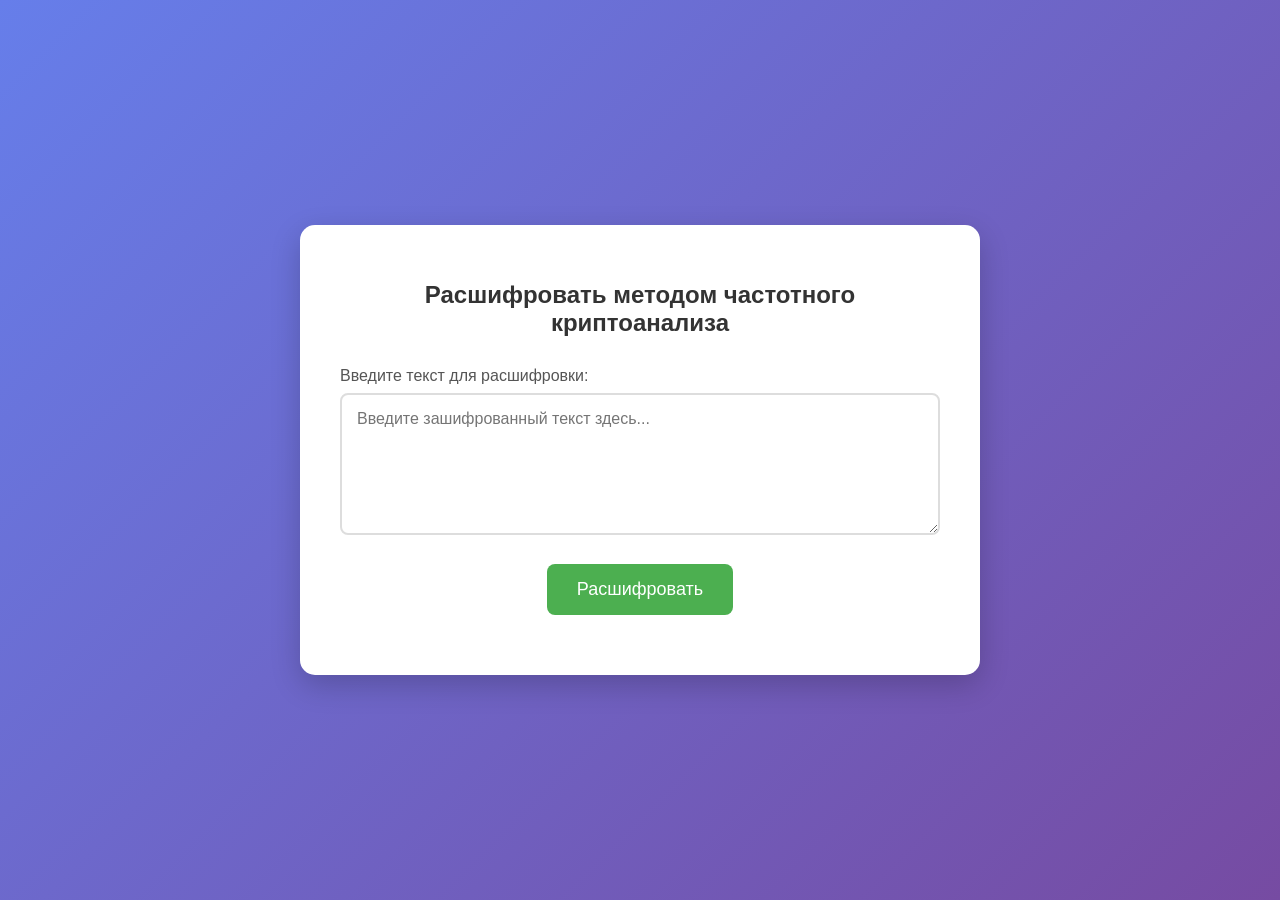
==== index.html @ 9b80fad9 "Update and rename hse.html to index.html" ====
<!DOCTYPE html>
<html lang="ru">
<head>
    <meta charset="UTF-8">
    <meta name="viewport" content="width=device-width, initial-scale=1.0">
    <title>Частотный криптоанализ</title>
    <link rel="stylesheet" href="style.css">
</head>
<body>
    <div class="container">
        <h1 class="title">Расшифровать методом частотного криптоанализа</h1>
        
        <div class="input-group">
            <label for="text-input" class="input-label">Введите текст для расшифровки:</label>
            <textarea 
                id="text-input" 
                class="text-input" 
                placeholder="Введите зашифрованный текст здесь..."
                rows="6"
            ></textarea>
        </div>
        
        <button class="decrypt-btn">Расшифровать</button>
        
        <div class="result-group" style="display: none;">
            <label class="input-label">Результат расшифровки:</label>
            <div class="result-output" id="result-output"></div>
        </div>
    </div>
</body>
</html>
---- style.css ----
body {
    margin: 0;
    padding: 0;
    font-family: Arial, sans-serif;
    background: linear-gradient(135deg, #667eea 0%, #764ba2 100%);
    min-height: 100vh;
    display: flex;
    align-items: center;
    justify-content: center;
}

.container {
    text-align: center;
    background: white;
    padding: 40px;
    border-radius: 15px;
    box-shadow: 0 10px 30px rgba(0, 0, 0, 0.2);
    max-width: 600px;
    width: 90%;
}

.title {
    color: #333;
    font-size: 24px;
    margin-bottom: 30px;
    font-weight: 600;
}

.input-group {
    margin-bottom: 25px;
    text-align: left;
}

.input-label {
    display: block;
    margin-bottom: 8px;
    color: #555;
    font-weight: 500;
    font-size: 16px;
}

.text-input {
    width: 100%;
    padding: 15px;
    border: 2px solid #ddd;
    border-radius: 8px;
    font-size: 16px;
    font-family: Arial, sans-serif;
    resize: vertical;
    box-sizing: border-box;
    transition: border-color 0.3s ease;
}

.text-input:focus {
    outline: none;
    border-color: #667eea;
}

.decrypt-btn {
    background: #4CAF50;
    color: white;
    border: none;
    padding: 15px 30px;
    font-size: 18px;
    border-radius: 8px;
    cursor: pointer;
    transition: all 0.3s ease;
    margin-bottom: 20px;
}

.decrypt-btn:hover {
    background: #45a049;
    transform: translateY(-2px);
    box-shadow: 0 5px 15px rgba(0, 0, 0, 0.2);
}

.decrypt-btn:active {
    transform: translateY(0);
}

.result-group {
    margin-top: 20px;
    text-align: left;
}

.result-output {
    background: #f8f9fa;
    border: 2px solid #e9ecef;
    border-radius: 8px;
    padding: 15px;
    min-height: 50px;
    font-size: 16px;
    color: #333;
}
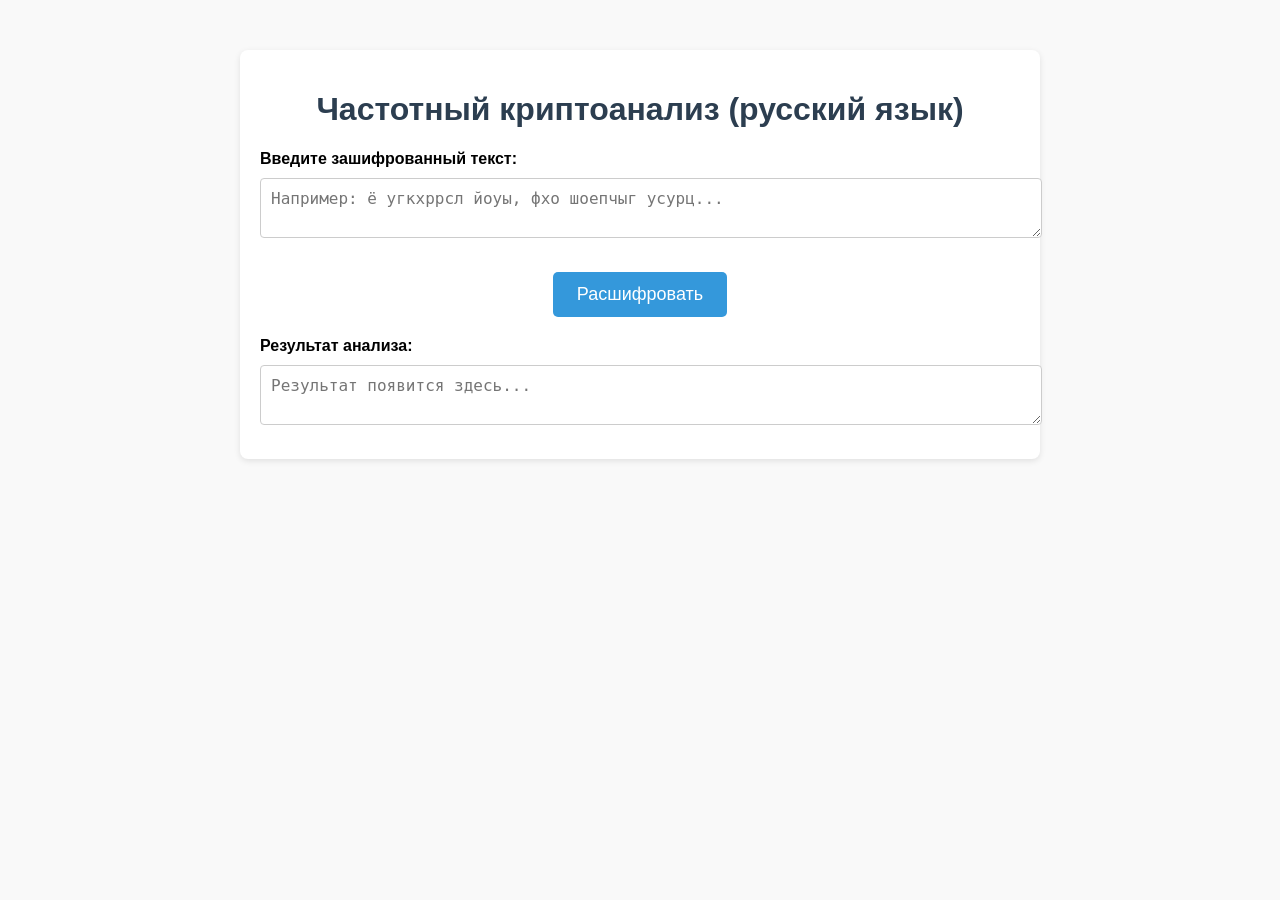
==== commit b0f8679f: "Add files via upload" ====
--- a/index.html
+++ b/index.html
@@ -1,32 +1,122 @@
 <!DOCTYPE html>
 <html lang="ru">
 <head>
-    <meta charset="UTF-8">
-    <meta name="viewport" content="width=device-width, initial-scale=1.0">
-    <title>Частотный криптоанализ</title>
-    <link rel="stylesheet" href="style.css">
+  <meta charset="UTF-8" />
+  <meta name="viewport" content="width=device-width, initial-scale=1.0"/>
+  <title>Частотный криптоанализ</title>
+  <style>
+    body {
+      font-family: Arial, sans-serif;
+      max-width: 800px;
+      margin: 30px auto;
+      padding: 20px;
+      background-color: #f9f9f9;
+    }
+    h1 {
+      text-align: center;
+      color: #2c3e50;
+    }
+    textarea {
+      width: 100%;
+      padding: 10px;
+      margin: 10px 0;
+      border: 1px solid #ccc;
+      border-radius: 4px;
+      font-size: 16px;
+      resize: vertical;
+    }
+    button {
+      background-color: #3498db;
+      color: white;
+      border: none;
+      padding: 12px 24px;
+      font-size: 18px;
+      border-radius: 5px;
+      cursor: pointer;
+      display: block;
+      margin: 20px auto;
+    }
+    button:hover {
+      background-color: #2980b9;
+    }
+    .container {
+      background: white;
+      padding: 20px;
+      border-radius: 8px;
+      box-shadow: 0 2px 6px rgba(0,0,0,0.1);
+    }
+  </style>
 </head>
 <body>
-    <div class="container">
-        <h1 class="title">Расшифровать методом частотного криптоанализа</h1>
-        
-        <div class="input-group">
-            <label for="text-input" class="input-label">Введите текст для расшифровки:</label>
-            <textarea 
-                id="text-input" 
-                class="text-input" 
-                placeholder="Введите зашифрованный текст здесь..."
-                rows="6"
-            ></textarea>
-        </div>
-        
-        <button class="decrypt-btn">Расшифровать</button>
-        
-        <div class="result-group" style="display: none;">
-            <label class="input-label">Результат расшифровки:</label>
-            <div class="result-output" id="result-output"></div>
-        </div>
-    </div>
+  <div class="container">
+    <h1>Частотный криптоанализ (русский язык)</h1>
+
+    <label for="cipherInput"><strong>Введите зашифрованный текст:</strong></label>
+    <textarea id="cipherInput" placeholder="Например: ё угкхррсл йоуы, фхо шоепчыг усурц..."></textarea>
+
+    <button onclick="analyze()">Расшифровать</button>
+
+    <label for="plainOutput"><strong>Результат анализа:</strong></label>
+    <textarea id="plainOutput" readonly placeholder="Результат появится здесь..."></textarea>
+  </div>
+
+  <!-- Скрипт: частотный анализ на JavaScript -->
+  <script>
+    // Эталонная частота букв в русском языке (по убыванию)
+    const RUSSIAN_FREQ = "оеаинтсрвлкмдпугяыьзбчйхжшюцщэфъё";
+
+    // Функция расшифровки
+    function analyze() {
+      // 1. Получаем текст из поля ввода
+      const cipherText = document.getElementById("cipherInput").value.toLowerCase();
+      const outputField = document.getElementById("plainOutput");
+
+      // 2. Определяем, какие символы — русские буквы
+      const RUSSIAN_LETTERS = "абвгдеёжзийклмнопрстуфхцчшщъыьэюя";
+
+      // 3. Считаем частоту каждой буквы в шифротексте
+      const freq = {};
+      let letterCount = 0;
+
+      for (let char of cipherText) {
+        if (RUSSIAN_LETTERS.includes(char)) {
+          freq[char] = (freq[char] || 0) + 1;
+          letterCount++;
+        }
+      }
+
+      // 4. Проверка: есть ли вообще русские буквы?
+      if (letterCount === 0) {
+        outputField.value = "❌ В тексте не найдено русских букв.";
+        return;
+      }
+
+      // 5. Сортируем буквы шифротекста по частоте (от самых частых)
+      const sortedCipherLetters = Object.entries(freq)
+        .sort((a, b) => b[1] - a[1]) // по убыванию
+        .map(([letter]) => letter);   // оставляем только буквы
+
+      // 6. Создаём таблицу замены: шифрбуква → предполагаемая буква
+      const mapping = {};
+      for (let i = 0; i < sortedCipherLetters.length; i++) {
+        // Берём i-ю самую частую букву из эталона
+        mapping[sortedCipherLetters[i]] = RUSSIAN_FREQ[i] || '?';
+      }
+
+      // 7. Применяем замену к исходному тексту
+      let result = "";
+      for (let char of cipherText) {
+        if (RUSSIAN_LETTERS.includes(char)) {
+          result += mapping[char];
+        } else {
+          // Сохраняем всё остальное: пробелы, знаки, цифры
+          result += char;
+        }
+      }
+
+      // 8. Выводим результат
+      outputField.value = result;
+    }
+  </script>
 </body>
-</html>
-
+</html>
